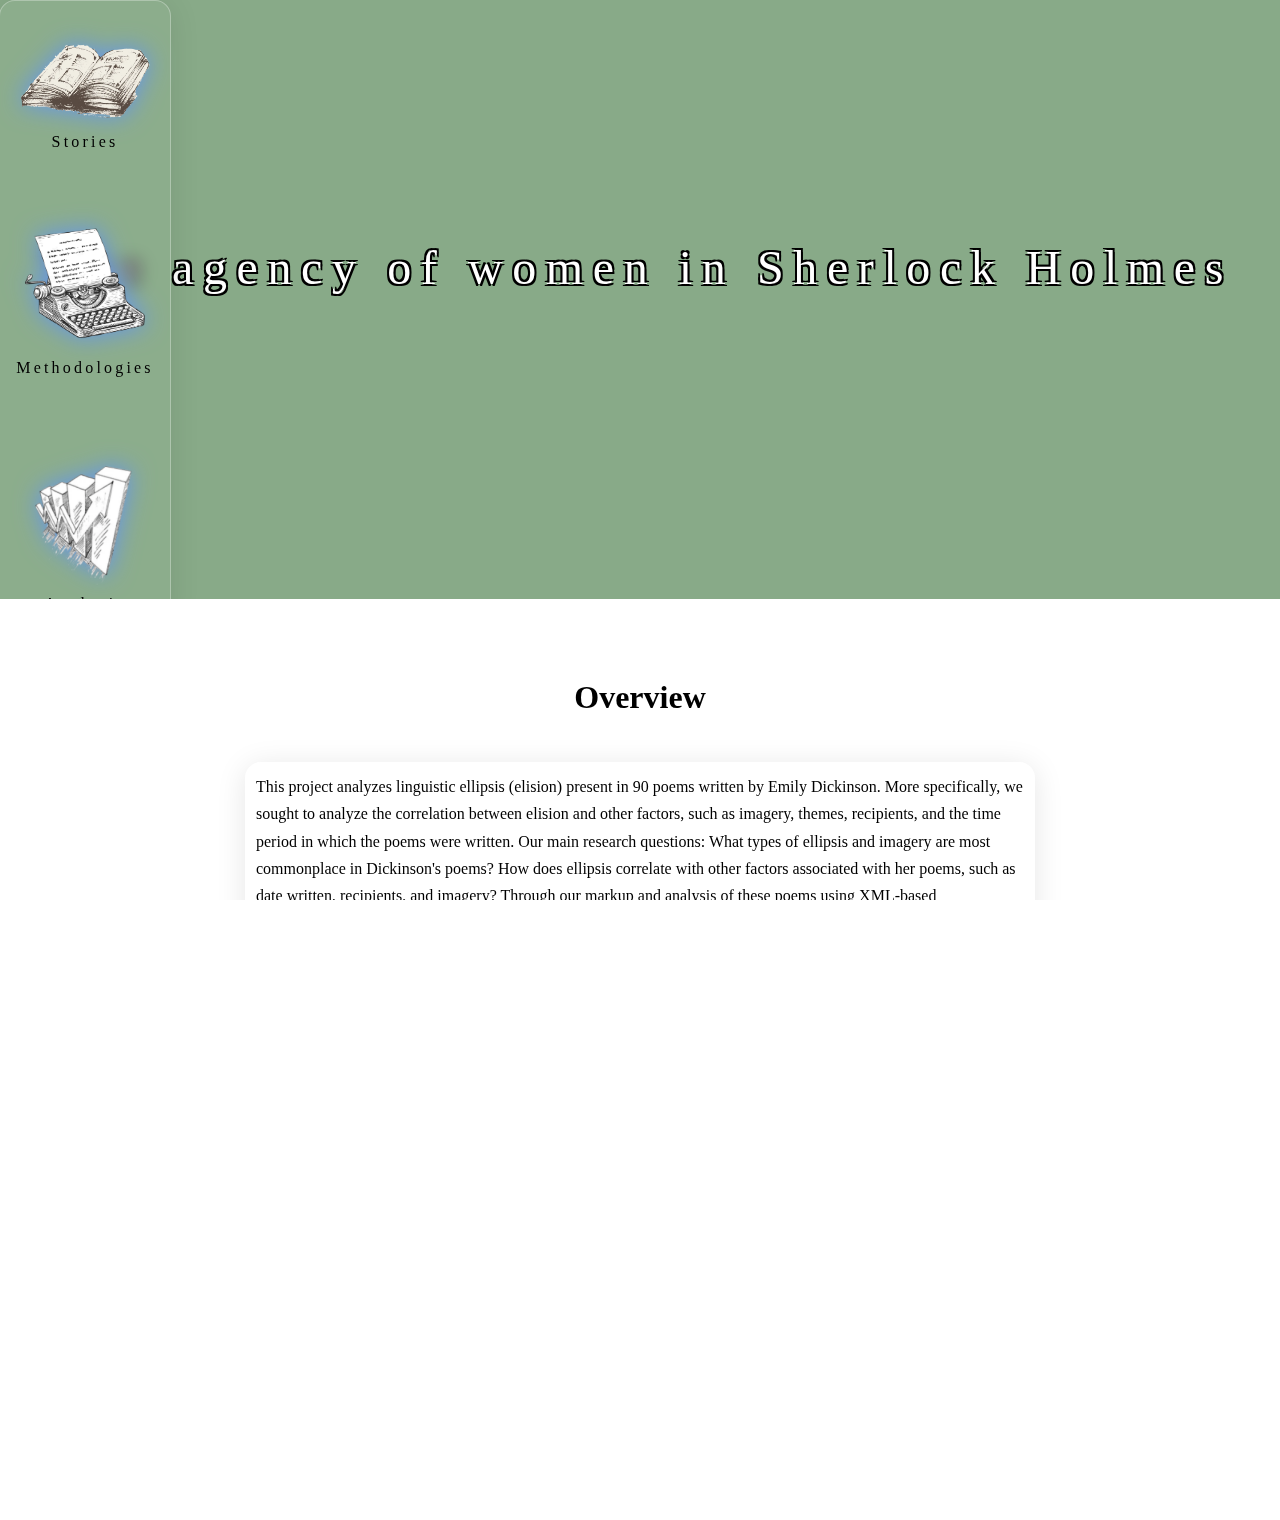
==== html_css/index.html @ 9c378347 "moved and renamed website folder" ====
<!DOCTYPE html>
<html>

<head>
    <meta charset="UTF-8" />
    <title>Sherlock Agency</title>
    <link rel="stylesheet" href="main.css">
    <script src="main.js"></script>
    <style>
        .introMenu {
            position: absolute;
            z-index: 10;
            top: 0;
            height:100%;
            margin-left: -1px;
        }
        .bookIcon{
            top: 50px;
            left: 0px;
            display: inline-block;
            filter: drop-shadow(0 0 0.75rem cornflowerblue);
        }
        .typewriterIcon{
            top: 500px;
            left: 0px;
            display: inline-block;
            filter: drop-shadow(0 0 0.75rem cornflowerblue);
        }

    </style>
</head>

<body>
    <div class="menuBar" style="display:none">
        <div
            style="margin-top:3px;display:inline-block;width:200px;background-color: antiquewhite;text-align: center;border: 1px solid black;border-radius: 10px;height:30px;vertical-align: middle;">
            <a href="#home" style="text-align: center;width:fit-content">Home</a>
        </div>
        <div
            style="margin-top:3px;display:inline-block;width:200px;background-color: antiquewhite;text-align: center;border: 1px solid black;border-radius: 10px;height:30px;vertical-align: middle;">
            <a href="#home" style="text-align: center;width:fit-content">Home</a>
        </div>
        <div
            style="margin-top:3px;display:inline-block;width:200px;background-color: antiquewhite;text-align: center;border: 1px solid black;border-radius: 10px;height:30px;vertical-align: middle;">
            <a href="#home" style="text-align: center;width:fit-content">Home</a>
        </div>
        <div
            style="position:absolute;width:90%;background-color: black;height: 10px;margin-top: 30px;transform:translateY(7px)">
        </div>
    </div>
    <header>
        <div class="introMenu glassBorder">
            <img src="book.png" class="bookIcon" width=150 height=100 alt="triangle with all three sides equal"/>
            <span style="display: block;transform:translate(0px,-30px);color:black;margin-inline: auto;">Stories</span>
            <img src="typewriter.png" class="typewriterIcon" width=150 height=150 alt="triangle with all three sides equal"/>
            <span style="display: block;transform:translate(0px,-40px);color:black;margin-inline: auto;">Methodologies</span>
            <img src="graphIcon.png" class="typewriterIcon" width=120 height=150 alt="triangle with all three sides equal"/>
            <span style="display: block;transform:translate(0px,-40px);color:black;margin-inline: auto;">Analysis</span>
    </div>
        <h1 class="titleText" style="font-size:3rem">The agency of women in Sherlock Holmes</h1>
    </header>

    <main>
            <h1 style="color: black;text-align: center;">Overview</h1>
            <p style=" display: inline-block;width: 60vw;margin-inline:auto;">This project analyzes linguistic ellipsis (elision) present in 90 poems written by Emily Dickinson. More specifically, we sought to analyze the correlation between elision and other factors, such as imagery, themes, recipients, and the time period in which the poems were written.
    
                Our main research questions:
                
                What types of ellipsis and imagery are most commonplace in Dickinson's poems?
                How does ellipsis correlate with other factors associated with her poems, such as date written, recipients, and imagery?
                Through our markup and analysis of these poems using XML-based technologies, we were able to generate some answers to these questions and even some new ideas. Explore our website to find out more!</p>
                
                <h1 style="color: black;text-align: center;">About the Developers</h1>
                <p style=" display: inline-block;width: 60vw;margin-inline:auto;">
                    We developed this project in Spring 2021 for the Computational Methods in the Digital Humanities course at the University of Pittsburgh. The project contributors consist of Caroline Gish, Wyatt Nicholas, and Rachel Wonder.
                    <br>
                    Caroline Gish is a senior majoring in Linguisitics and English Literature and minoring in Korean. She took this course to satisfy the methods course requirement for the Linguistics major.
                    Wyatt Nicholas is a senior pursuing a Bachelor of Science in Architectural Studies and minoring in English Literature. He took this course to satisfy an English requirement and also to be able to gain some beginner coding knowledge.
                    Rachel Jiejun Wonder is a junior majoring in Public and Professional Writing and minoring in English Literature and Chinese. She took this course to satisfy English and quantitative reasoning requirements, as well as expand her previous knowledge of the digital humanities field.
                    Special thanks to our mentor Charlie Taylor and our professor David Birnbaum for their guidance throughout the course of our project.
                </p>
    </main>

    <footer style="width:100%; height:40px;background-color: black;">
        <p>Author: Hege Refsnes</p>
    </footer>
</body>

</html>
---- html_css/main.css ----
html {
    height: 100%;
    overflow: hidden;
}

body {
    color: #fff;
    margin: 0;
    padding: 0;
    -webkit-perspective: 1px;
    perspective: 1px;
    -webkit-transform-style: preserve-3d;
    transform-style: preserve-3d;
    height: 100%;
    overflow-y: scroll;
    overflow-x: hidden;
}

header {
    box-sizing: border-box;
    min-height: 40vw;
    padding: 15vw 0 20vw;
    position: relative;
    -webkit-transform-style: inherit;
    transform-style: inherit;
    width: 100vw;
}

header,
header:before {
    background: 50% 50% / cover;
}

header::before {
    bottom: 0;
    content: "";
    left: 0;
    position: absolute;
    right: 0;
    top: -48px;
    display: block;
    background-color: #8a8;
    background-image: url("https://www.christies.com/img/LotImages/2014/NYR/2014_NYR_02861_0223_000(doyle_arthur_conan_paget_sidney_illustrator_original_gouache_and_water024604).jpg?mode=max");
    background-size: cover;
    -webkit-transform-origin: center center 0;
    -webkit-transform: translateZ(-1px) scale(2);
    transform-origin: center center 0;
    transform: translateZ(-1px) scale(2);
    min-height: 100vh;
}

header * {
    font-weight: normal;
    letter-spacing: 0.2em;
    text-align: center;
    margin: 0;
    padding: 1em 0;
}

header p {
    background-color: hsla(0, 0%, 100%, 0.1);
}

p {
    color: black;
    width: fit-content;
    margin-inline: auto;
    display: block;
    background: rgba(255, 255, 255, 0.04);
    border-radius: 16px;
    box-shadow: 0 4px 30px rgba(0, 0, 0, 0.1);
    backdrop-filter: blur(7.9px);
    -webkit-backdrop-filter: blur(7.9px);
    padding: 10px;
    border: 1px solid rgba(255, 255, 255, 0.3);
}

main {
    background-color: hsl(0, 0%, 100%);
    line-height: 1.7;
    padding: 50px;
    position: relative;
    display: flex;
    flex-direction: column;
    z-index: 2;
}

.glassBorder{
    background: rgba(255, 255, 255, 0.04);
    border-radius: 16px;
    box-shadow: 0 4px 30px rgba(0, 0, 0, 0.1);
    backdrop-filter: blur(7.9px);
    -webkit-backdrop-filter: blur(7.9px);
    padding: 10px;
    border: 1px solid rgba(255, 255, 255, 0.3);
}

.titleText {
    text-shadow:
        -2px -2px 0 #000,
        2px -2px 0 #000,
        -2px 2px 0 #000,
        2px 2px 0 #000;
    width: fit-content;
    margin-inline: auto;
}

.sticky {
    position: fixed;
    top: 0;
    width: 100%;
}

.menuBar {
    position: -webkit-sticky;
    position: sticky;
    top: 0;
    overflow: hidden;
    background-color: #333;
    display: flex;
    width: 100%;
    height: 3rem;
    background: coral;
    justify-content: space-around;
    align-items: flex-start;
    z-index: 100;
}
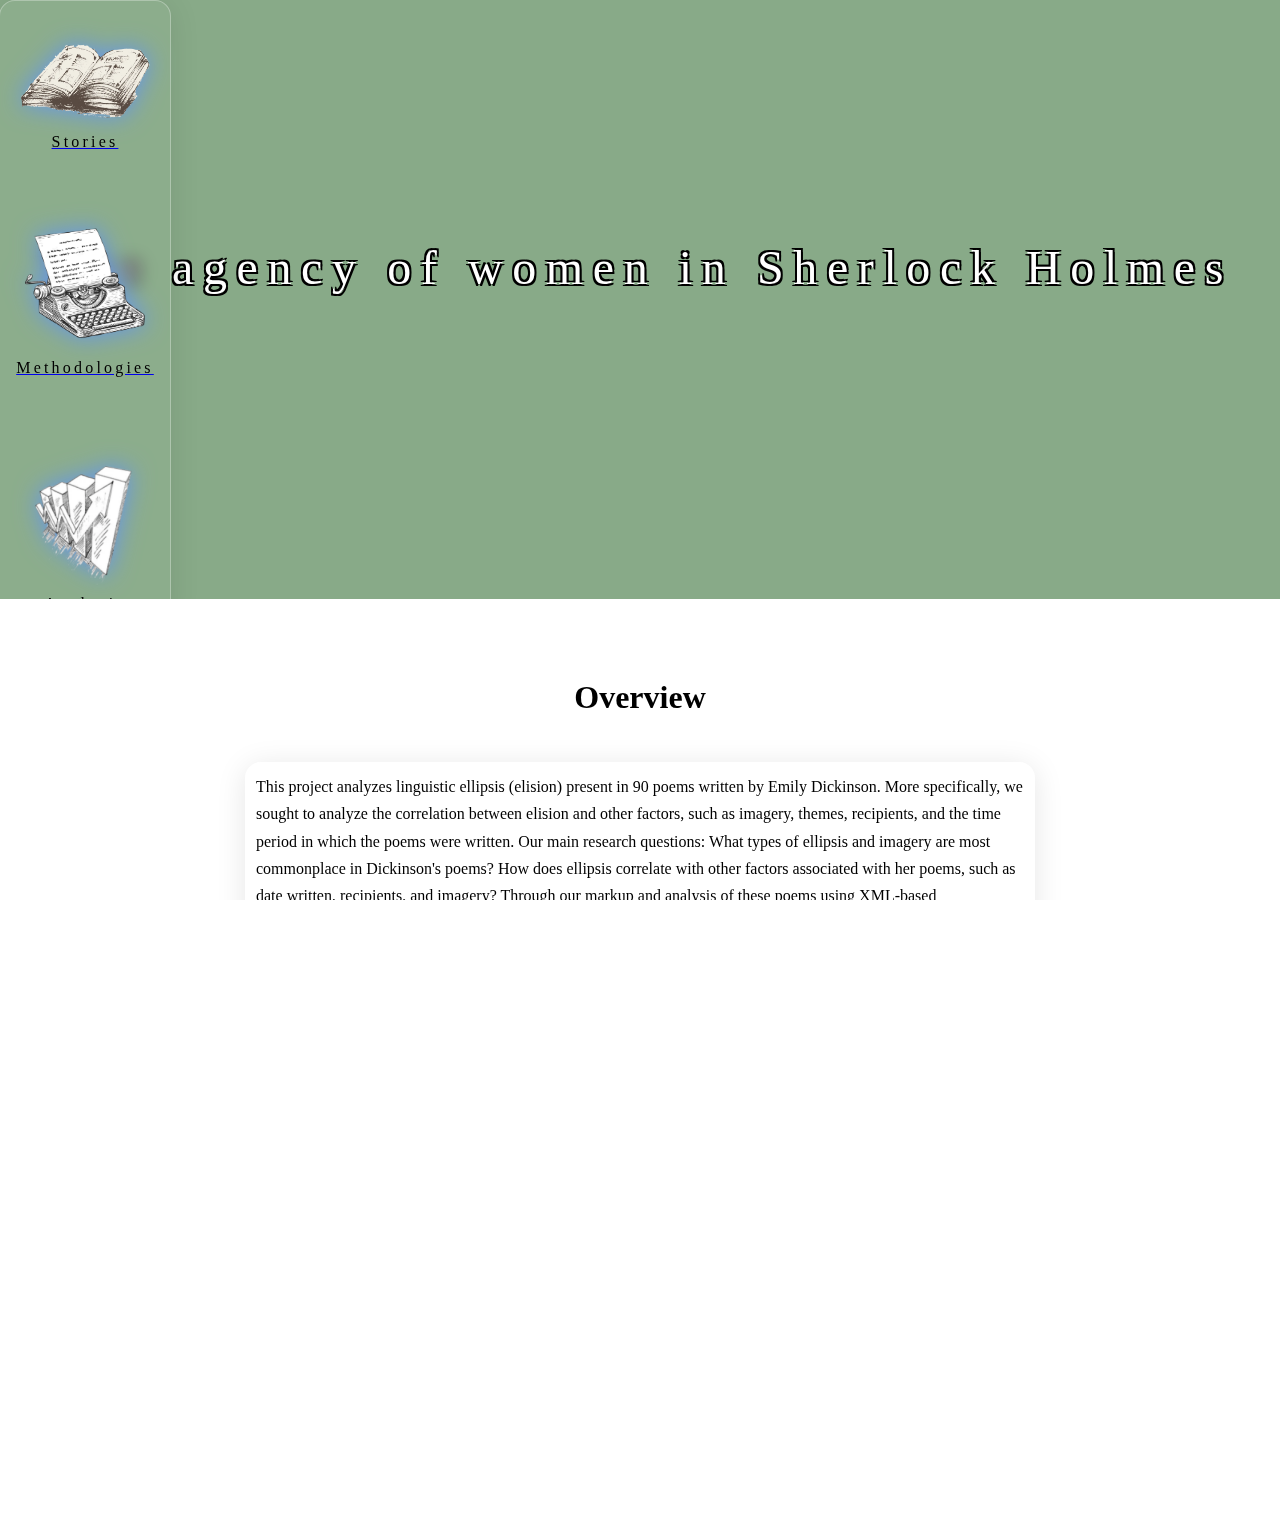
==== commit 4b0006c8: "linked images" ====
--- a/html_css/index.html
+++ b/html_css/index.html
@@ -32,6 +32,9 @@
 
 <body>
     <div class="menuBar" style="display:none">
+        <a href="hello.txt">
+
+        </a>
         <div
             style="margin-top:3px;display:inline-block;width:200px;background-color: antiquewhite;text-align: center;border: 1px solid black;border-radius: 10px;height:30px;vertical-align: middle;">
             <a href="#home" style="text-align: center;width:fit-content">Home</a>
@@ -50,12 +53,17 @@
     </div>
     <header>
         <div class="introMenu glassBorder">
-            <img src="book.png" class="bookIcon" width=150 height=100 alt="triangle with all three sides equal"/>
-            <span style="display: block;transform:translate(0px,-30px);color:black;margin-inline: auto;">Stories</span>
-            <img src="typewriter.png" class="typewriterIcon" width=150 height=150 alt="triangle with all three sides equal"/>
-            <span style="display: block;transform:translate(0px,-40px);color:black;margin-inline: auto;">Methodologies</span>
-            <img src="graphIcon.png" class="typewriterIcon" width=120 height=150 alt="triangle with all three sides equal"/>
-            <span style="display: block;transform:translate(0px,-40px);color:black;margin-inline: auto;">Analysis</span>
+            <a href="hello.html">
+                <img src="book.png" class="bookIcon" width=150 height=100 alt="triangle with all three sides equal"/>
+                <span style="display: block;transform:translate(0px,-30px);color:black;margin-inline: auto;">Stories</span>
+            </a>
+            <a href="hello.html">
+                <img src="typewriter.png" class="typewriterIcon" width=150 height=150 alt="triangle with all three sides equal"/>
+                <span style="display: block;transform:translate(0px,-40px);color:black;margin-inline: auto;">Methodologies</span>
+            <a href="hello.html">
+                <img src="graphIcon.png" class="typewriterIcon" width=120 height=150 alt="triangle with all three sides equal"/>
+                <span style="display: block;transform:translate(0px,-40px);color:black;margin-inline: auto;">Analysis</span>
+            </a>
     </div>
         <h1 class="titleText" style="font-size:3rem">The agency of women in Sherlock Holmes</h1>
     </header>
